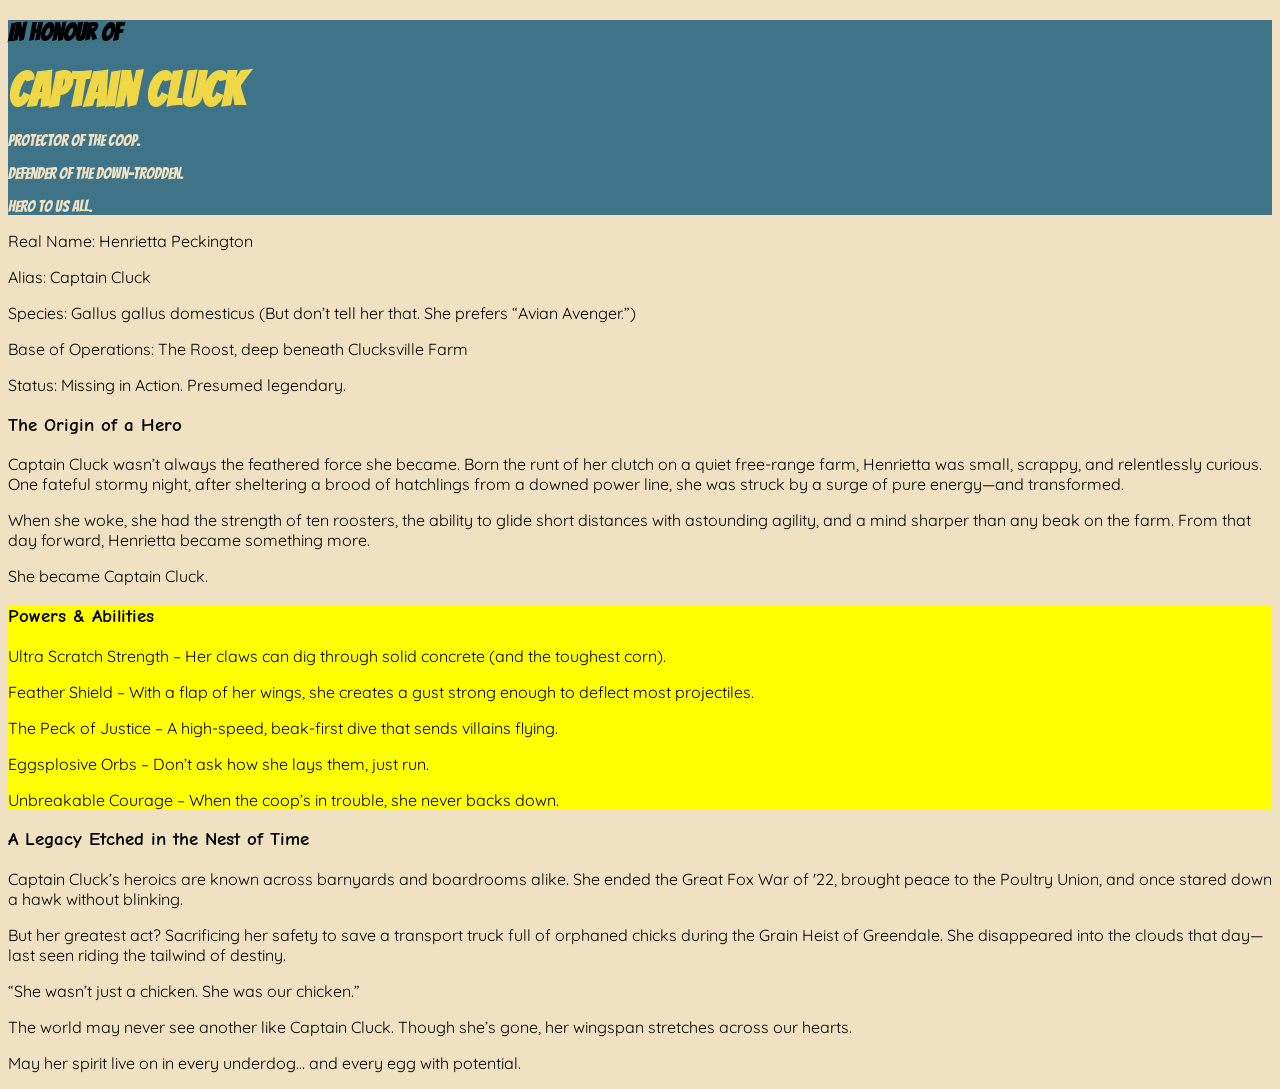
==== index.html @ 1fadc090 "Rename main.html to index.html" ====
<!DOCTYPE html>
<html lang="en">
  <head>
    <meta charset="UTF-8" />
    <meta name="viewport" content="width=device-width, initial-scale=1.0" />
    <meta name="description" content="Captain Cluck Tribute Page" />
    <title>Captain Cluck Tribute Page</title>
    <link rel="stylesheet" href="styles.css" />
    <link href="https://fonts.googleapis.com/css2?family=Bangers&family=Comic+Neue:wght@400;700&family=Quicksand:wght@400;600&display=swap" rel="stylesheet">

  </head>
<body>
<div>
    <div class="header">
        <h2>In Honour of</h2>
        <h1>Captain Cluck</h1>
        <p>Protector of the Coop.</p>
        <p>Defender of the Down-Trodden.</p>
        <p>Hero to Us All.</p>
    </div>
    <div>
        <div>
            <p>Real Name: Henrietta Peckington</p>
            <p>Alias: Captain Cluck</p>
            <p>Species: Gallus gallus domesticus (But don’t tell her that. She prefers “Avian Avenger.”)</p>
            <p>Base of Operations: The Roost, deep beneath Clucksville Farm</p>
            <p>Status: Missing in Action. Presumed legendary.</p>
        </div>
        <div>
            <h3>The Origin of a Hero</h3>
            <p>Captain Cluck wasn’t always the feathered force she became. Born the runt of her clutch on a quiet free-range farm, Henrietta was small, scrappy, and relentlessly curious. One fateful stormy night, after sheltering a brood of hatchlings from a downed power line, she was struck by a surge of pure energy—and transformed.</p>
            <p>When she woke, she had the strength of ten roosters, the ability to glide short distances with astounding agility, and a mind sharper than any beak on the farm. From that day forward, Henrietta became something more.</p>
            <p>She became Captain Cluck.</p>
        </div>
    </div>
    <div>
        <div class="powers">
            <h3>Powers & Abilities</h3>
            <p>Ultra Scratch Strength – Her claws can dig through solid concrete (and the toughest corn).</p>
            <p>Feather Shield – With a flap of her wings, she creates a gust strong enough to deflect most projectiles.</p>
            <p>The Peck of Justice – A high-speed, beak-first dive that sends villains flying.</p>
            <p>Eggsplosive Orbs – Don’t ask how she lays them, just run.</p>
            <p>Unbreakable Courage – When the coop’s in trouble, she never backs down.</p>
        </div>
        <div>
            <h3>A Legacy Etched in the Nest of Time</h3>
            <p>Captain Cluck’s heroics are known across barnyards and boardrooms alike. She ended the Great Fox War of '22, brought peace to the Poultry Union, and once stared down a hawk without blinking.</p>
            <p>But her greatest act? Sacrificing her safety to save a transport truck full of orphaned chicks during the Grain Heist of Greendale. She disappeared into the clouds that day—last seen riding the tailwind of destiny.</p>
        </div>
    </div>
    <div>
        <p>“She wasn’t just a chicken. She was our chicken.”</p>
        <p>The world may never see another like Captain Cluck. Though she’s gone, her wingspan stretches across our hearts.</p>
        <p>May her spirit live on in every underdog… and every egg with potential.</p>
    </div>
</div>

</body>
---- styles.css ----
body {
    background: #EFE1C1;
}

body {
    font-family: 'Quicksand', sans-serif;
  }

.header {
    background: #3E7388;
}

.header h1, .header h2, .header p {
    font-family: 'Bangers', cursive;
  }

.header h1 {
    margin: 0;
    font-size: 3rem;
    color: #EFD746;
  }

.header h2 {

  }

.header p {
    color: #EFE1C1
  }

h3 {
    font-family: 'Comic Neue', cursive;
  }

.powers {
    background: yellow;
  }
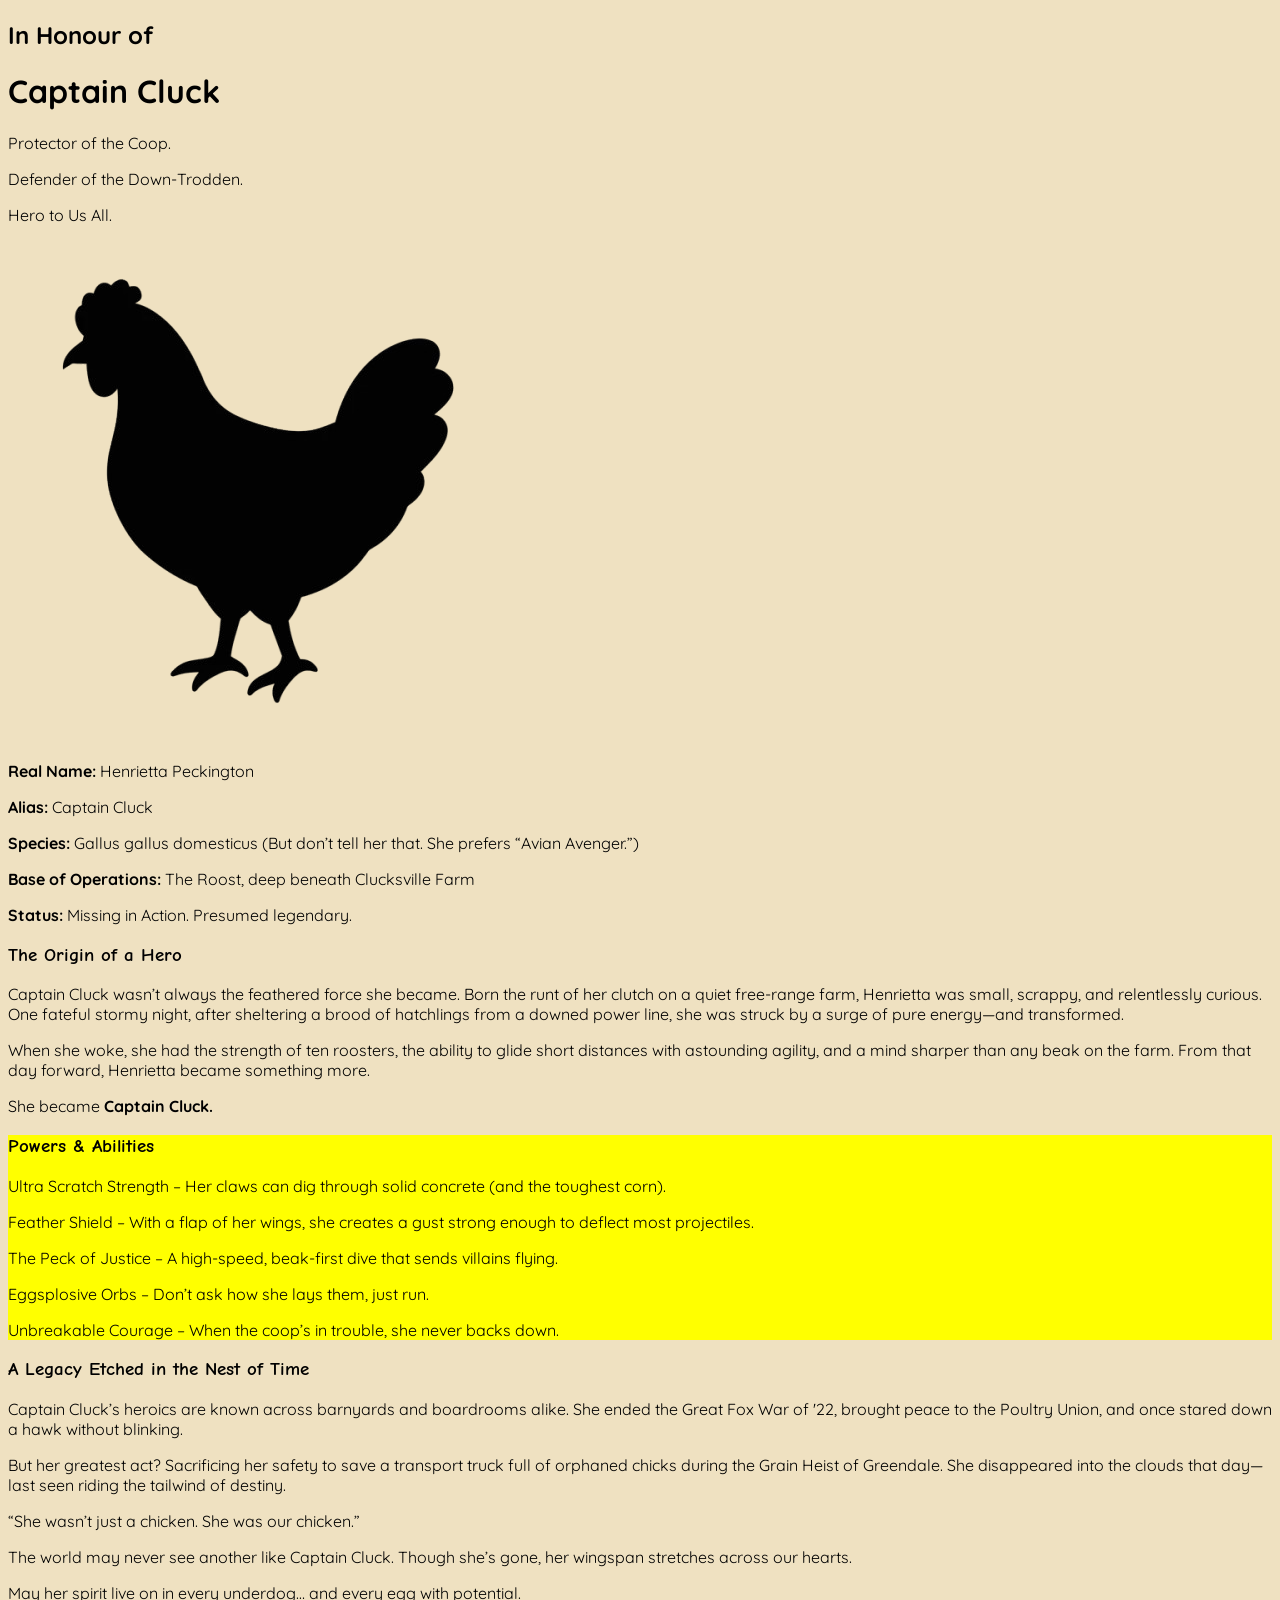
==== commit 21fadcd3: "Update index.html" ====
--- a/index.html
+++ b/index.html
@@ -10,49 +10,53 @@
 
   </head>
 <body>
-<div>
-    <div class="header">
-        <h2>In Honour of</h2>
-        <h1>Captain Cluck</h1>
-        <p>Protector of the Coop.</p>
-        <p>Defender of the Down-Trodden.</p>
-        <p>Hero to Us All.</p>
-    </div>
-    <div>
-        <div>
-            <p>Real Name: Henrietta Peckington</p>
-            <p>Alias: Captain Cluck</p>
-            <p>Species: Gallus gallus domesticus (But don’t tell her that. She prefers “Avian Avenger.”)</p>
-            <p>Base of Operations: The Roost, deep beneath Clucksville Farm</p>
-            <p>Status: Missing in Action. Presumed legendary.</p>
+    <div class="poster">
+        <div class="header-container">
+            <div class="header-item">
+                <h2>In Honour of</h2>
+                <h1>Captain Cluck</h1>
+                <p>Protector of the Coop.</p>
+                <p>Defender of the Down-Trodden.</p>
+                <p>Hero to Us All.</p>
+            </div>
+            <div class="header-item">
+                <img src="./silhouette-chicken.png" alt="Captain Cluck" class="chicken-img">
+            </div>
         </div>
-        <div>
-            <h3>The Origin of a Hero</h3>
-            <p>Captain Cluck wasn’t always the feathered force she became. Born the runt of her clutch on a quiet free-range farm, Henrietta was small, scrappy, and relentlessly curious. One fateful stormy night, after sheltering a brood of hatchlings from a downed power line, she was struck by a surge of pure energy—and transformed.</p>
-            <p>When she woke, she had the strength of ten roosters, the ability to glide short distances with astounding agility, and a mind sharper than any beak on the farm. From that day forward, Henrietta became something more.</p>
-            <p>She became Captain Cluck.</p>
+        <div class="text-container">
+            <div class="text-item left">
+                <p><b>Real Name:</b> Henrietta Peckington</p>
+                <p><b>Alias:</b> Captain Cluck</p>
+                <p><b>Species:</b> Gallus gallus domesticus (But don’t tell her that. She prefers “Avian Avenger.”)</p>
+                <p><b>Base of Operations:</b> The Roost, deep beneath Clucksville Farm</p>
+                <p><b>Status:</b> Missing in Action. Presumed legendary.</p>
+            </div>
+            <div class="text-item right">
+                <h3>The Origin of a Hero</h3>
+                <p>Captain Cluck wasn’t always the feathered force she became. Born the runt of her clutch on a quiet free-range farm, Henrietta was small, scrappy, and relentlessly curious. One fateful stormy night, after sheltering a brood of hatchlings from a downed power line, she was struck by a surge of pure energy—and transformed.</p>
+                <p>When she woke, she had the strength of ten roosters, the ability to glide short distances with astounding agility, and a mind sharper than any beak on the farm. From that day forward, Henrietta became something more.</p>
+                <p>She became <b>Captain Cluck.</b></p>
+            </div>
+        </div>
+        <div class="text-container">
+            <div class="text-item powers left">
+                <h3>Powers & Abilities</h3>
+                <p>Ultra Scratch Strength – Her claws can dig through solid concrete (and the toughest corn).</p>
+                <p>Feather Shield – With a flap of her wings, she creates a gust strong enough to deflect most projectiles.</p>
+                <p>The Peck of Justice – A high-speed, beak-first dive that sends villains flying.</p>
+                <p>Eggsplosive Orbs – Don’t ask how she lays them, just run.</p>
+                <p>Unbreakable Courage – When the coop’s in trouble, she never backs down.</p>
+            </div>
+            <div class="text-item right">
+                <h3>A Legacy Etched in the Nest of Time</h3>
+                <p>Captain Cluck’s heroics are known across barnyards and boardrooms alike. She ended the Great Fox War of '22, brought peace to the Poultry Union, and once stared down a hawk without blinking.</p>
+                <p>But her greatest act? Sacrificing her safety to save a transport truck full of orphaned chicks during the Grain Heist of Greendale. She disappeared into the clouds that day—last seen riding the tailwind of destiny.</p>
+            </div>
+        </div>
+        <div class="base">
+            <p class="italic">“She wasn’t just a chicken. She was our chicken.”</p>
+            <p>The world may never see another like Captain Cluck. Though she’s gone, her wingspan stretches across our hearts.</p>
+            <p>May her spirit live on in every underdog… and every egg with potential.</p>
         </div>
     </div>
-    <div>
-        <div class="powers">
-            <h3>Powers & Abilities</h3>
-            <p>Ultra Scratch Strength – Her claws can dig through solid concrete (and the toughest corn).</p>
-            <p>Feather Shield – With a flap of her wings, she creates a gust strong enough to deflect most projectiles.</p>
-            <p>The Peck of Justice – A high-speed, beak-first dive that sends villains flying.</p>
-            <p>Eggsplosive Orbs – Don’t ask how she lays them, just run.</p>
-            <p>Unbreakable Courage – When the coop’s in trouble, she never backs down.</p>
-        </div>
-        <div>
-            <h3>A Legacy Etched in the Nest of Time</h3>
-            <p>Captain Cluck’s heroics are known across barnyards and boardrooms alike. She ended the Great Fox War of '22, brought peace to the Poultry Union, and once stared down a hawk without blinking.</p>
-            <p>But her greatest act? Sacrificing her safety to save a transport truck full of orphaned chicks during the Grain Heist of Greendale. She disappeared into the clouds that day—last seen riding the tailwind of destiny.</p>
-        </div>
-    </div>
-    <div>
-        <p>“She wasn’t just a chicken. She was our chicken.”</p>
-        <p>The world may never see another like Captain Cluck. Though she’s gone, her wingspan stretches across our hearts.</p>
-        <p>May her spirit live on in every underdog… and every egg with potential.</p>
-    </div>
-</div>
-
 </body>
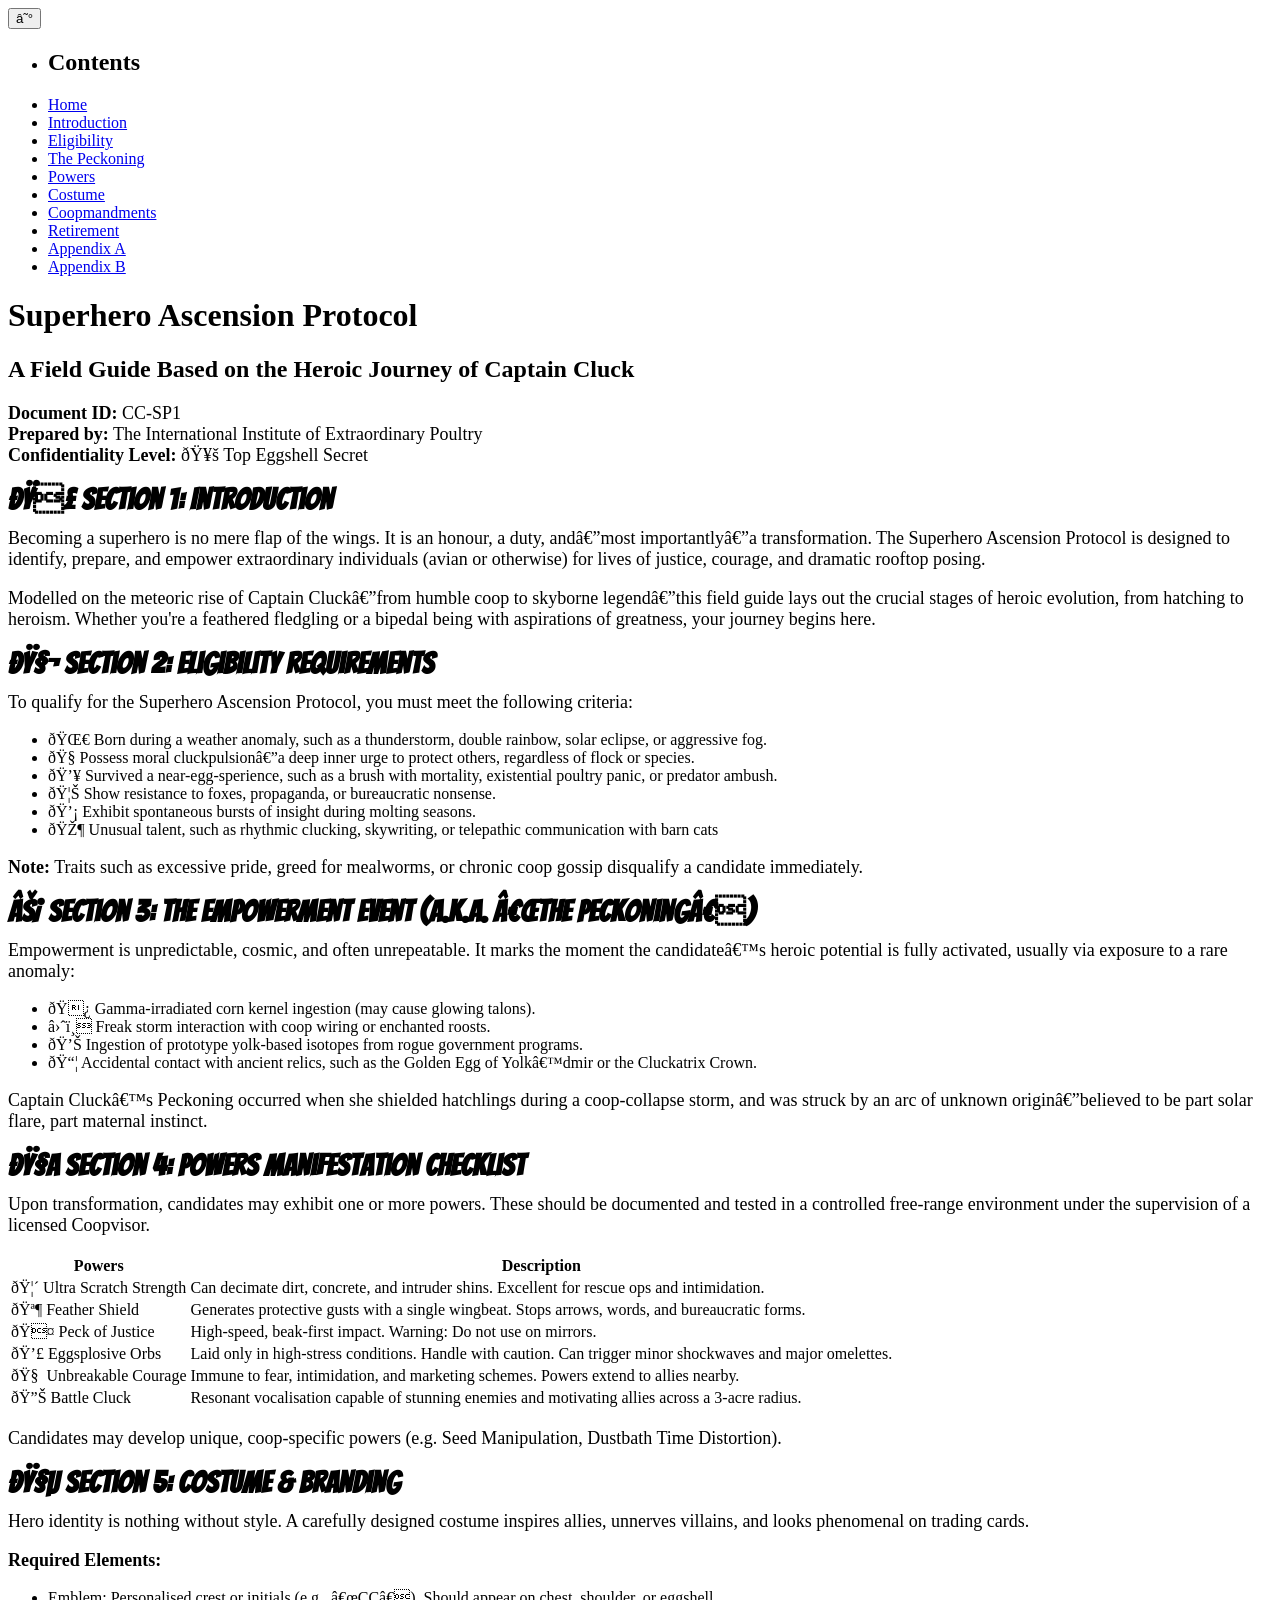
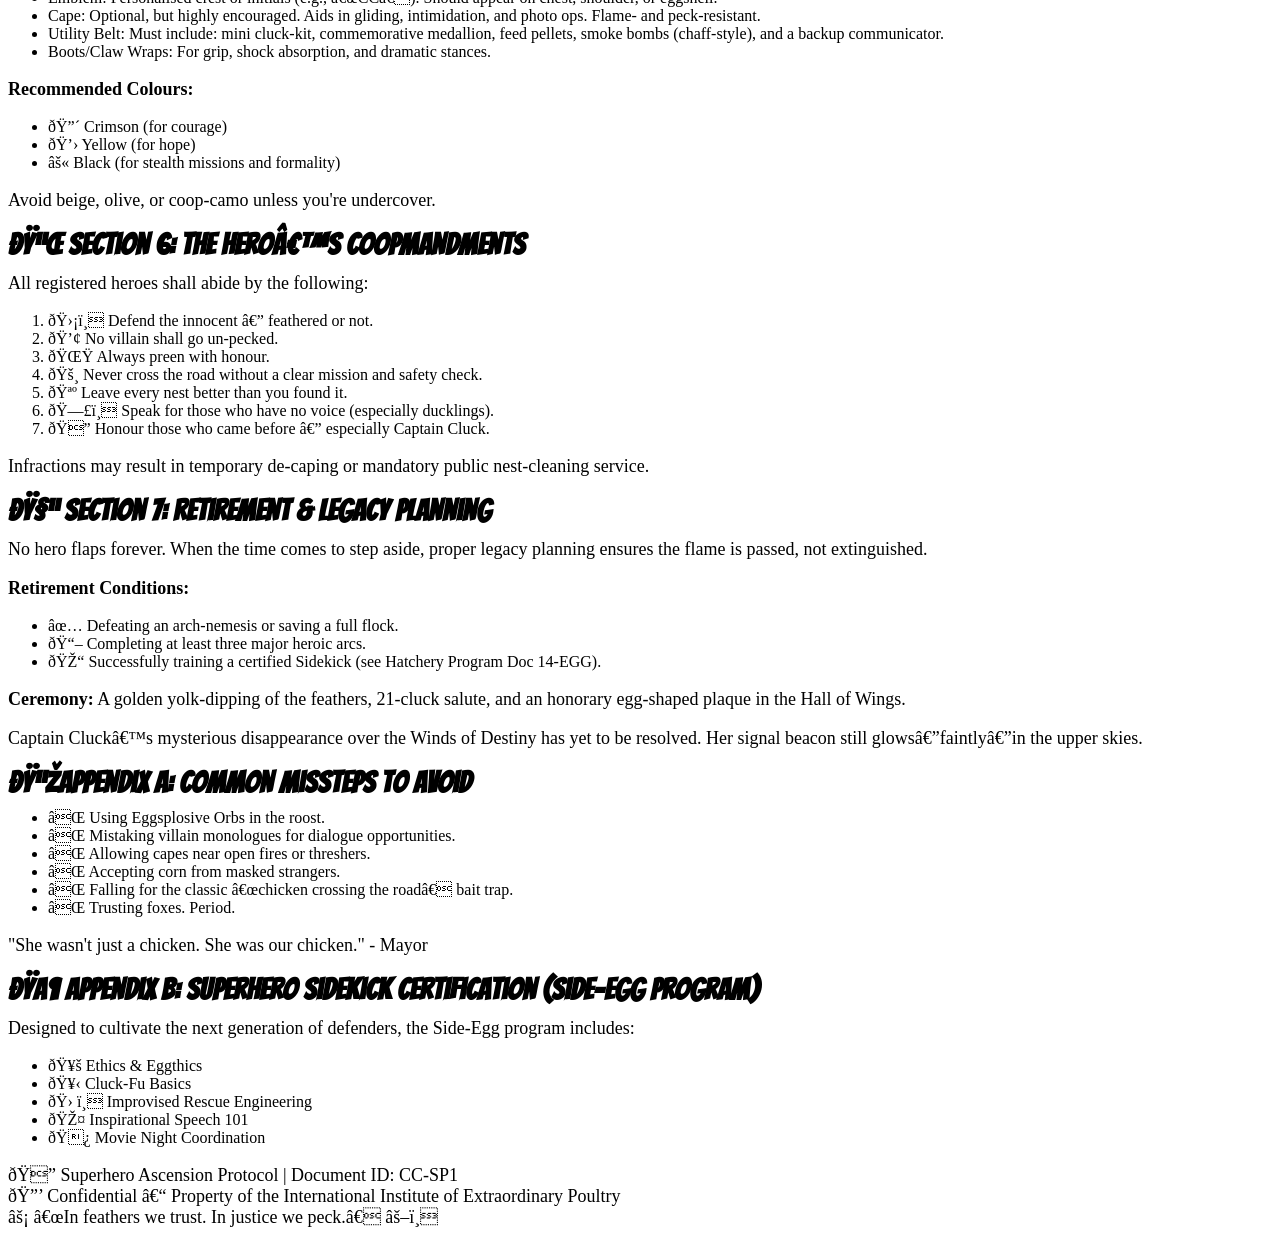
==== commit ebf1249c: "Update index.html" ====
--- a/index.html
+++ b/index.html
@@ -1,62 +1,193 @@
 <!DOCTYPE html>
-<html lang="en">
-  <head>
-    <meta charset="UTF-8" />
-    <meta name="viewport" content="width=device-width, initial-scale=1.0" />
-    <meta name="description" content="Captain Cluck Tribute Page" />
-    <title>Captain Cluck Tribute Page</title>
-    <link rel="stylesheet" href="styles.css" />
-    <link href="https://fonts.googleapis.com/css2?family=Bangers&family=Comic+Neue:wght@400;700&family=Quicksand:wght@400;600&display=swap" rel="stylesheet">
 
-  </head>
+<head>
+    <title>Superhero Ascension Protocol</title>
+    <metacharset="utf-8">
+    <meta name="viewport" content="width=device-width, initial-scale=1">
+    <link rel="stylesheet" href="./styles.css">
+    <link href="https://fonts.googleapis.com/css2?family=Bangers&family=Quicksand:wght@400;700&display=swap" rel="stylesheet">
+    <html lang="en">
+</head>
 <body>
-    <div class="poster">
-        <div class="header-container">
-            <div class="header-item">
-                <h2>In Honour of</h2>
-                <h1>Captain Cluck</h1>
-                <p>Protector of the Coop.</p>
-                <p>Defender of the Down-Trodden.</p>
-                <p>Hero to Us All.</p>
+    
+    <button class="menu-toggle" aria-label="Toggle navigation menu">☰</button>
+    <nav class="side-nav">
+        <ul>
+            <li><h2>Contents</h2></li>
+            <li><a href="#home">Home</a></li>
+            <li><a href="#intro">Introduction</a></li>
+            <li><a href="#eligibility">Eligibility</a></li>
+            <li><a href="#peckoning">The Peckoning</a></li>
+            <li><a href="#powers">Powers</a></li>
+            <li><a href="#costume">Costume</a></li>
+            <li><a href="#coopmandments">Coopmandments</a></li>
+            <li><a href="#retirement">Retirement</a></li>
+            <li><a href="#appendix-a">Appendix A</a></li>
+            <li><a href="#appendix-b">Appendix B</a></li>
+        </ul>
+    </nav>
+    <div class="body-content">
+        <div class="header-content">
+            <div class="header-title">
+                <h1 id="home">Superhero Ascension Protocol</h1>
+                <h2>A Field Guide Based on the Heroic Journey of Captain Cluck</h2>
             </div>
-            <div class="header-item">
-                <img src="./silhouette-chicken.png" alt="Captain Cluck" class="chicken-img">
-            </div>
+            <p>
+            <b>Document ID:</b> CC-SP1<br>
+            <b>Prepared by:</b> The International Institute of Extraordinary Poultry<br>
+            <b>Confidentiality Level:</b> 🥚 Top Eggshell Secret
+            </p>
         </div>
-        <div class="text-container">
-            <div class="text-item left">
-                <p><b>Real Name:</b> Henrietta Peckington</p>
-                <p><b>Alias:</b> Captain Cluck</p>
-                <p><b>Species:</b> Gallus gallus domesticus (But don’t tell her that. She prefers “Avian Avenger.”)</p>
-                <p><b>Base of Operations:</b> The Roost, deep beneath Clucksville Farm</p>
-                <p><b>Status:</b> Missing in Action. Presumed legendary.</p>
-            </div>
-            <div class="text-item right">
-                <h3>The Origin of a Hero</h3>
-                <p>Captain Cluck wasn’t always the feathered force she became. Born the runt of her clutch on a quiet free-range farm, Henrietta was small, scrappy, and relentlessly curious. One fateful stormy night, after sheltering a brood of hatchlings from a downed power line, she was struck by a surge of pure energy—and transformed.</p>
-                <p>When she woke, she had the strength of ten roosters, the ability to glide short distances with astounding agility, and a mind sharper than any beak on the farm. From that day forward, Henrietta became something more.</p>
-                <p>She became <b>Captain Cluck.</b></p>
-            </div>
+        <div class="text-content">
+            <section id="intro"><h3>🐣 Section 1: Introduction</h3>
+                <p>Becoming a superhero is no mere flap of the wings. It is an honour, a duty, and—most importantly—a transformation. The Superhero Ascension Protocol is designed to identify, prepare, and empower extraordinary individuals (avian or otherwise) for lives of justice, courage, and dramatic rooftop posing.</p>
+                <p>Modelled on the meteoric rise of Captain Cluck—from humble coop to skyborne legend—this field guide lays out the crucial stages of heroic evolution, from hatching to heroism. Whether you're a feathered fledgling or a bipedal being with aspirations of greatness, your journey begins here.</p>
+            </section>
+            <section id="eligibility"><h3>🧬 Section 2: Eligibility Requirements</h3>
+                <p>To qualify for the Superhero Ascension Protocol, you must meet the following criteria:</p>
+                <ul>
+                    <li>🌀 Born during a weather anomaly, such as a thunderstorm, double rainbow, solar eclipse, or aggressive fog.</li>
+                    <li>🧭 Possess moral cluckpulsion—a deep inner urge to protect others, regardless of flock or species.</li>
+                    <li>💥 Survived a near-egg-sperience, such as a brush with mortality, existential poultry panic, or predator ambush.</li>
+                    <li>🦊 Show resistance to foxes, propaganda, or bureaucratic nonsense.</li>
+                    <li>💡 Exhibit spontaneous bursts of insight during molting seasons.</li>
+                    <li>🎶 Unusual talent, such as rhythmic clucking, skywriting, or telepathic communication with barn cats</li>
+                </ul>
+                <p><b>Note:</b> Traits such as excessive pride, greed for mealworms, or chronic coop gossip disqualify a candidate immediately.</p>
+            </section>
+            <section id="peckoning"><h3>⚡ Section 3: The Empowerment Event (a.k.a. “The Peckoning”)</h3>
+                <p>Empowerment is unpredictable, cosmic, and often unrepeatable. It marks the moment the candidate’s heroic potential is fully activated, usually via exposure to a rare anomaly:</p>
+                <ul>
+                    <li>🍿 Gamma-irradiated corn kernel ingestion (may cause glowing talons).</li>
+                    <li>⛈️ Freak storm interaction with coop wiring or enchanted roosts.</li>
+                    <li>💊 Ingestion of prototype yolk-based isotopes from rogue government programs.</li>
+                    <li>📦 Accidental contact with ancient relics, such as the Golden Egg of Yolk’dmir or the Cluckatrix Crown.</li>
+                </ul>
+                <p>Captain Cluck’s Peckoning occurred when she shielded hatchlings during a coop-collapse storm, and was struck by an arc of unknown origin—believed to be part solar flare, part maternal instinct.</p>
+            </section>
+            <section id="powers"><h3>🧪 Section 4: Powers Manifestation Checklist</h3>
+                <p>Upon transformation, candidates may exhibit one or more powers. These should be documented and tested in a controlled free-range environment under the supervision of a licensed Coopvisor.</p>
+                <table>
+                    <tr>
+                        <th><b>Powers</b></th>
+                        <th><b>Description</b></th>
+                    </tr>
+                    <tr>
+                        <td>🦴 Ultra Scratch Strength</td>
+                        <td>Can decimate dirt, concrete, and intruder shins. Excellent for rescue ops and intimidation.</td>
+                    </tr>
+                    <tr>
+                        <td>🪶 Feather Shield</td>
+                        <td>Generates protective gusts with a single wingbeat. Stops arrows, words, and bureaucratic forms.</td>
+                    </tr>
+                    <tr>
+                        <td>🐤 Peck of Justice</td>
+                        <td>High-speed, beak-first impact. Warning: Do not use on mirrors.</td>
+                    </tr>
+                    <tr>
+                        <td>💣 Eggsplosive Orbs</td>
+                        <td>Laid only in high-stress conditions. Handle with caution. Can trigger minor shockwaves and major omelettes.</td>
+                    </tr>
+                    <tr>
+                        <td>🧠 Unbreakable Courage</td>
+                        <td>Immune to fear, intimidation, and marketing schemes. Powers extend to allies nearby.</td>
+                    </tr>
+                    <tr>
+                        <td>🔊 Battle Cluck</td>
+                        <td>Resonant vocalisation capable of stunning enemies and motivating allies across a 3-acre radius.</td>
+                    </tr>
+                </table>
+                <p>Candidates may develop unique, coop-specific powers (e.g. Seed Manipulation, Dustbath Time Distortion).</p>
+            </section>
+            <section id="costume"><h3>🧵 Section 5: Costume & Branding</h3>
+                <p>Hero identity is nothing without style. A carefully designed costume inspires allies, unnerves villains, and looks phenomenal on trading cards.</p>
+                <P><b>Required Elements:</b></P>
+                <ul>
+                    <li>Emblem: Personalised crest or initials (e.g., “CC”). Should appear on chest, shoulder, or eggshell.</li>
+                    <li>Cape: Optional, but highly encouraged. Aids in gliding, intimidation, and photo ops. Flame- and peck-resistant.</li>
+                    <li>Utility Belt: Must include: mini cluck-kit, commemorative medallion, feed pellets, smoke bombs (chaff-style), and a backup communicator.</li>
+                    <li>Boots/Claw Wraps: For grip, shock absorption, and dramatic stances.</li>
+                </ul>
+                <p><b>Recommended Colours:</b></p>
+                <ul>
+                    <li>🔴 Crimson (for courage)</li>
+                    <li>💛 Yellow (for hope)</li>
+                    <li>⚫ Black (for stealth missions and formality)</li>
+                </ul>
+                <p>Avoid beige, olive, or coop-camo unless you're undercover.</p>
+            </section>
+            <section id="coopmandments"><h3>📜 Section 6: The Hero’s Coopmandments</h3>
+                <p>All registered heroes shall abide by the following:</p>
+                <ol>
+                    <li>🛡️ Defend the innocent — feathered or not.</li>
+                    <li>💢 No villain shall go un-pecked.</li>
+                    <li>🌟 Always preen with honour.</li>
+                    <li>🚸 Never cross the road without a clear mission and safety check.</li>
+                    <li>🪺 Leave every nest better than you found it.</li>
+                    <li>🗣️ Speak for those who have no voice (especially ducklings).</li>
+                    <li>🐔 Honour those who came before — especially Captain Cluck.</li>
+                </ol>
+                <p>Infractions may result in temporary de-caping or mandatory public nest-cleaning service.</p>
+            </section>
+            <section id="retirement"><h3>🧓 Section 7: Retirement & Legacy Planning</h3>
+                <p>No hero flaps forever. When the time comes to step aside, proper legacy planning ensures the flame is passed, not extinguished.</p>
+                <p><b>Retirement Conditions:</b></p>
+                <ul>
+                    <li>✅ Defeating an arch-nemesis or saving a full flock.</li>
+                    <li>📖 Completing at least three major heroic arcs.</li>
+                    <li>🎓 Successfully training a certified Sidekick (see Hatchery Program Doc 14-EGG).</li>
+                </ul>
+                <p><b>Ceremony:</b> A golden yolk-dipping of the feathers, 21-cluck salute, and an honorary egg-shaped plaque in the Hall of Wings.</p>
+                <p>Captain Cluck’s mysterious disappearance over the Winds of Destiny has yet to be resolved. Her signal beacon still glows—faintly—in the upper skies.</p>
+            </section>
+            <section id="appendix-a"><h3>📎Appendix A: Common Missteps to Avoid</h3>
+                <ul>
+                    <li>❌ Using Eggsplosive Orbs in the roost.</li>
+                    <li>❌ Mistaking villain monologues for dialogue opportunities.</li>
+                    <li>❌ Allowing capes near open fires or threshers.</li>
+                    <li>❌ Accepting corn from masked strangers.</li>
+                    <li>❌ Falling for the classic “chicken crossing the road” bait trap.</li>
+                    <li>❌ Trusting foxes. Period.</li>
+                </ul>
+                <p class="quote">"She wasn't just a chicken. She was our chicken." - Mayor</p>
+            </section>
+            <section id="appendix-b"><h3>🪶 Appendix B: Superhero Sidekick Certification (Side-Egg Program)</h3>
+                <p>Designed to cultivate the next generation of defenders, the Side-Egg program includes:</p>
+                <ul>
+                    <li>🥚 Ethics & Eggthics</li>
+                    <li>🥋 Cluck-Fu Basics</li>
+                    <li>🛠️ Improvised Rescue Engineering</li>
+                    <li>🎤 Inspirational Speech 101</li>
+                    <li>🍿 Movie Night Coordination</li>
+                </ul>
+            </section>
         </div>
-        <div class="text-container">
-            <div class="text-item powers left">
-                <h3>Powers & Abilities</h3>
-                <p>Ultra Scratch Strength – Her claws can dig through solid concrete (and the toughest corn).</p>
-                <p>Feather Shield – With a flap of her wings, she creates a gust strong enough to deflect most projectiles.</p>
-                <p>The Peck of Justice – A high-speed, beak-first dive that sends villains flying.</p>
-                <p>Eggsplosive Orbs – Don’t ask how she lays them, just run.</p>
-                <p>Unbreakable Courage – When the coop’s in trouble, she never backs down.</p>
-            </div>
-            <div class="text-item right">
-                <h3>A Legacy Etched in the Nest of Time</h3>
-                <p>Captain Cluck’s heroics are known across barnyards and boardrooms alike. She ended the Great Fox War of '22, brought peace to the Poultry Union, and once stared down a hawk without blinking.</p>
-                <p>But her greatest act? Sacrificing her safety to save a transport truck full of orphaned chicks during the Grain Heist of Greendale. She disappeared into the clouds that day—last seen riding the tailwind of destiny.</p>
-            </div>
-        </div>
-        <div class="base">
-            <p class="italic">“She wasn’t just a chicken. She was our chicken.”</p>
-            <p>The world may never see another like Captain Cluck. Though she’s gone, her wingspan stretches across our hearts.</p>
-            <p>May her spirit live on in every underdog… and every egg with potential.</p>
-        </div>
+        <footer>
+            <p>
+              🐔 Superhero Ascension Protocol | Document ID: CC-SP1<br>
+              🔒 Confidential – Property of the International Institute of Extraordinary Poultry<br>
+              ⚡ “In feathers we trust. In justice we peck.” ⚖️
+            </p>
+          </footer>
     </div>
+    <script>
+        document.addEventListener('DOMContentLoaded', function() {
+            const menuToggle = document.querySelector('.menu-toggle');
+            const sideNav = document.querySelector('.side-nav');
+            
+            menuToggle.addEventListener('click', function() {
+                sideNav.classList.toggle('active');
+            });
+            
+            const navLinks = document.querySelectorAll('.side-nav a');
+            navLinks.forEach(link => {
+                link.addEventListener('click', function() {
+                    if (window.innerWidth <= 768) {
+                        sideNav.classList.remove('active');
+                    }
+                });
+            });
+        });
+    </script>
 </body>
+</html>
--- a/styles.css
+++ b/styles.css
@@ -1,38 +1,192 @@
-body {
-    background: #EFE1C1;
+
+
+:root {
+    --base-font-size: 16px;
+    --h1-size: 6rem;
+    --h2-size: 3.75rem;
+    --h3-size: 1.875rem;
+    --p-size: 1.125rem;
 }
 
-body {
-    font-family: 'Quicksand', sans-serif;
-  }
-
-.header {
-    background: #3E7388;
+@media (max-width: 768px) {
+    :root {
+        --h1-size: 4rem;
+        --h2-size: 2.5rem;
+        --h3-size: 1.5rem;
+        --p-size: 1rem;
+    }
 }
 
-.header h1, .header h2, .header p {
+@media (max-width: 480px) {
+    :root {
+        --h1-size: 3rem;
+        --h2-size: 2rem;
+        --h3-size: 1.25rem;
+        --p-size: 0.875rem;
+    }
+}
+
+
+.poster {
+    font-family: 'Quicksand', sans-serif;
+    max-width: 1000px;
+    width: 95%;
+    border: black 6px solid;
+    background: #EFE1C1;
+    margin: auto;
+}
+
+.header-container h1, .header-container h2, .header-container p {
     font-family: 'Bangers', cursive;
-  }
+}
 
-.header h1 {
+@media (max-width: 768px) {
+    .header-container h1 {
+        text-shadow:
+            -2px -2px 0 black,
+            2px -2px 0 black,
+            -2px 2px 0 black,
+            2px 2px 0 black;
+    }
+}
+
+.header-container h1 {
     margin: 0;
-    font-size: 3rem;
+    font-size: var(--h1-size);
     color: #EFD746;
-  }
+    text-shadow:
+        -4px -4px 0 black,
+        4px -4px 0 black,
+        -4px 4px 0 black,
+        4px 4px 0 black;
+    margin-top: -2rem;
+    margin-bottom: 1.875rem;
+}
 
-.header h2 {
+.header-container h2 {
+    font-size: 60px;
+}
 
-  }
+.header-container p {
+    color: #EFE1C1;
+    font-size: 30px;
+    margin-top: -15px;
+}
 
-.header p {
-    color: #EFE1C1
-  }
+.chicken-img {
+    max-width: auto;;
+    height: 95%;
+    margin-top: 2rem;
+}
 
 h3 {
-    font-family: 'Comic Neue', cursive;
-  }
+    font-family: 'Bangers', cursive;
+    font-size: 30px;
+    font-style: bold;
+    margin-bottom: -5px;
+    margin-top: 10px;
+}
+
+.header-container {
+    display: flex;
+    width: 100%;
+    height: 350px;
+    border-bottom: black 3px solid;
+    background: #3E7388;
+    justify-content: center;
+    text-align: center;
+}
+  
+.header-item {
+    flex: 0 0 50%;
+    margin-top: -43px;
+}
+
+p {
+    font-size: 18px;
+}
+
+@media (max-width: 768px) {
+    .header-container {
+        flex-direction: column;
+        height: auto;
+        padding: 1rem 0;
+    }
+    
+    .header-item {
+        flex: 1;
+        margin-top: 0;
+        min-width: 0;
+    }
+    
+    .chicken-img {
+        height: auto;
+        width: 80%;
+        margin-top: 1rem;
+    }
+    
+    .text-container {
+        flex-direction: column;
+        width: 100%;
+    }
+    
+    .text-item {
+        flex: 1;
+        padding: 1rem;
+    }
+    
+    .text-container .left {
+        border-right: none;
+        border-bottom: black 3px solid;
+    }
+    
+    .text-container .right {
+        border-left: none;
+    }
+}
+
+.text-container {
+    display: flex;
+    flex-direction: row;
+    flex-wrap: nowrap;
+    width: 100%;
+    min-height: 300px;
+    border-top: black 3px solid;
+    border-bottom: black 3px solid;
+    align-items: stretch;
+}
+
+.text-item {
+    flex: 1;
+    padding-left: 0.5em;
+    padding-right: 0.5em;
+    display: flex;
+    flex-direction: column;
+    justify-content: center;
+}
+
+.text-item p {
+    margin: 5px;
+}
+
+.text-container .left {
+    border-right: black 3px solid;
+}
+
+.text-container .right {
+    border-left: black 3px solid;
+}
 
 .powers {
     background: yellow;
   }
 
+.base {
+    border-top: black 3px solid;
+    padding-left: 0.5em;
+    padding-right: 0.5em;
+}
+
+.base .italic {
+    font-style: italic;
+}
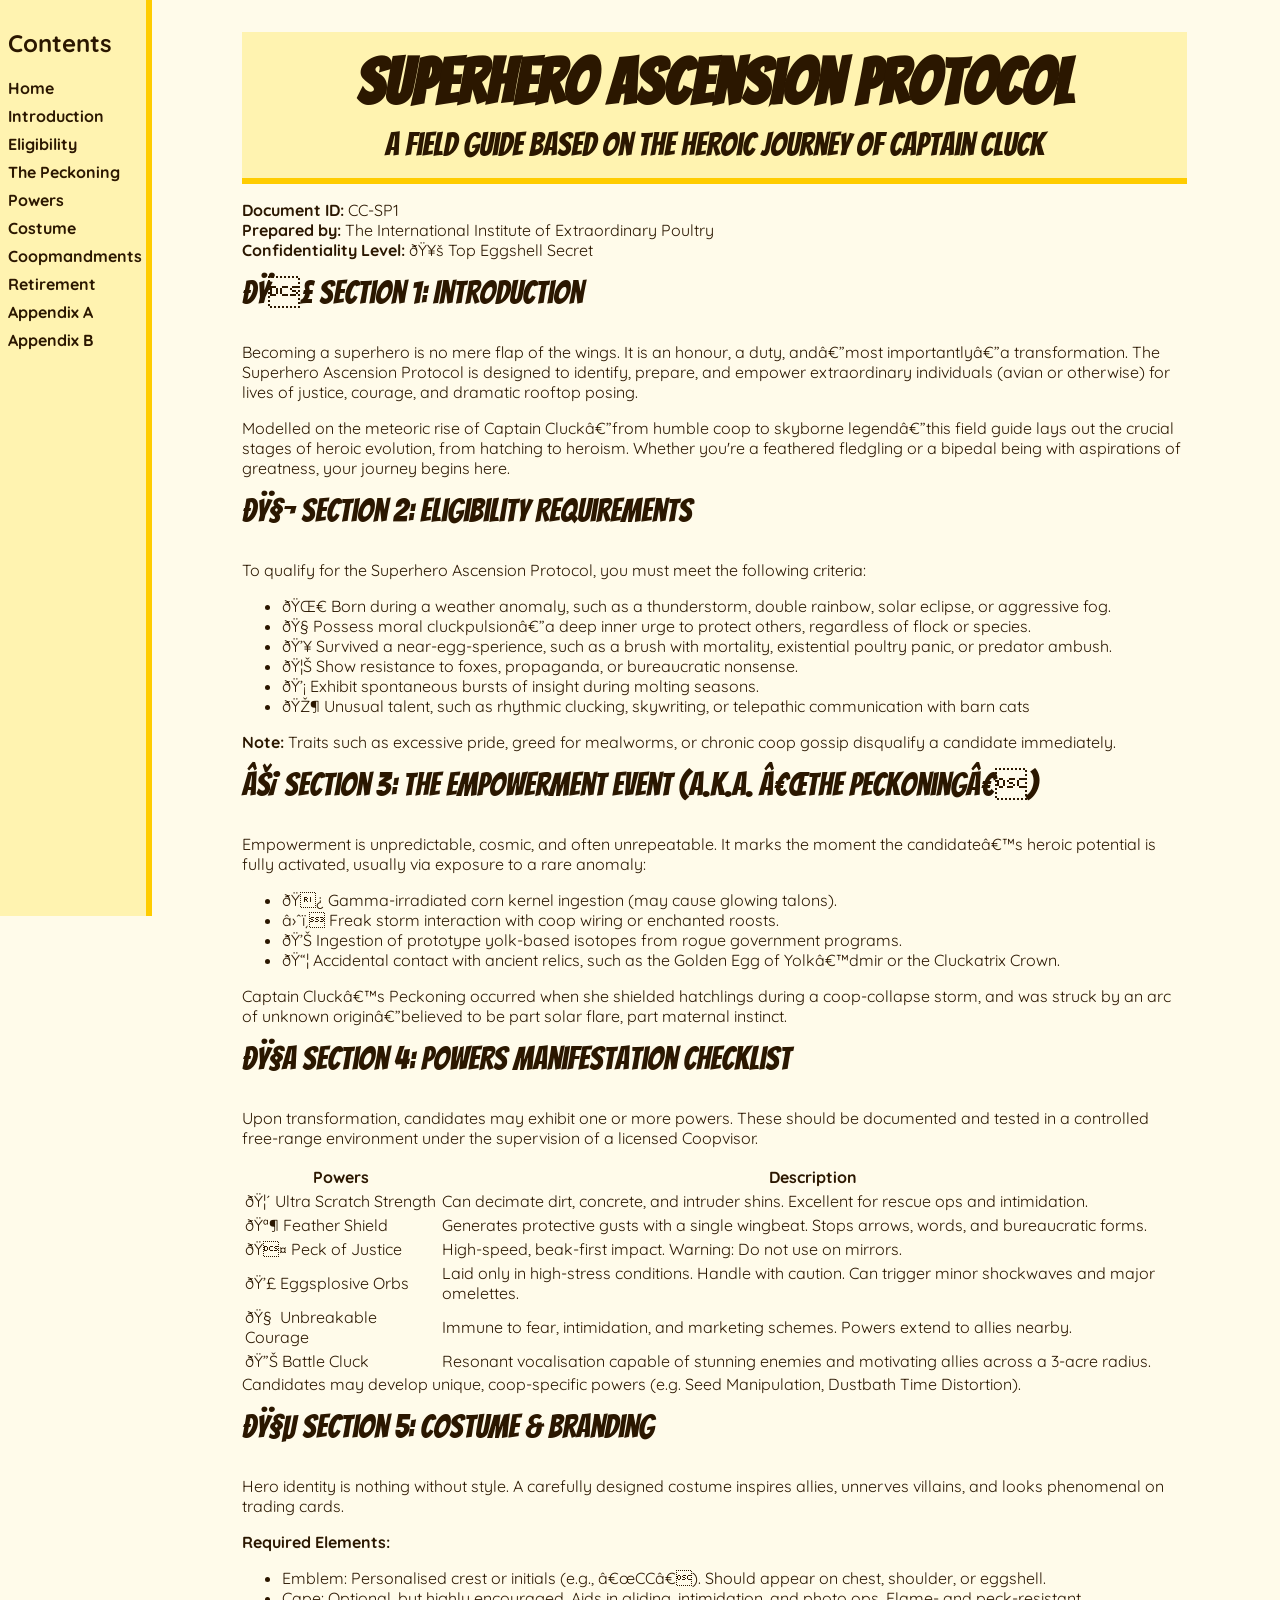
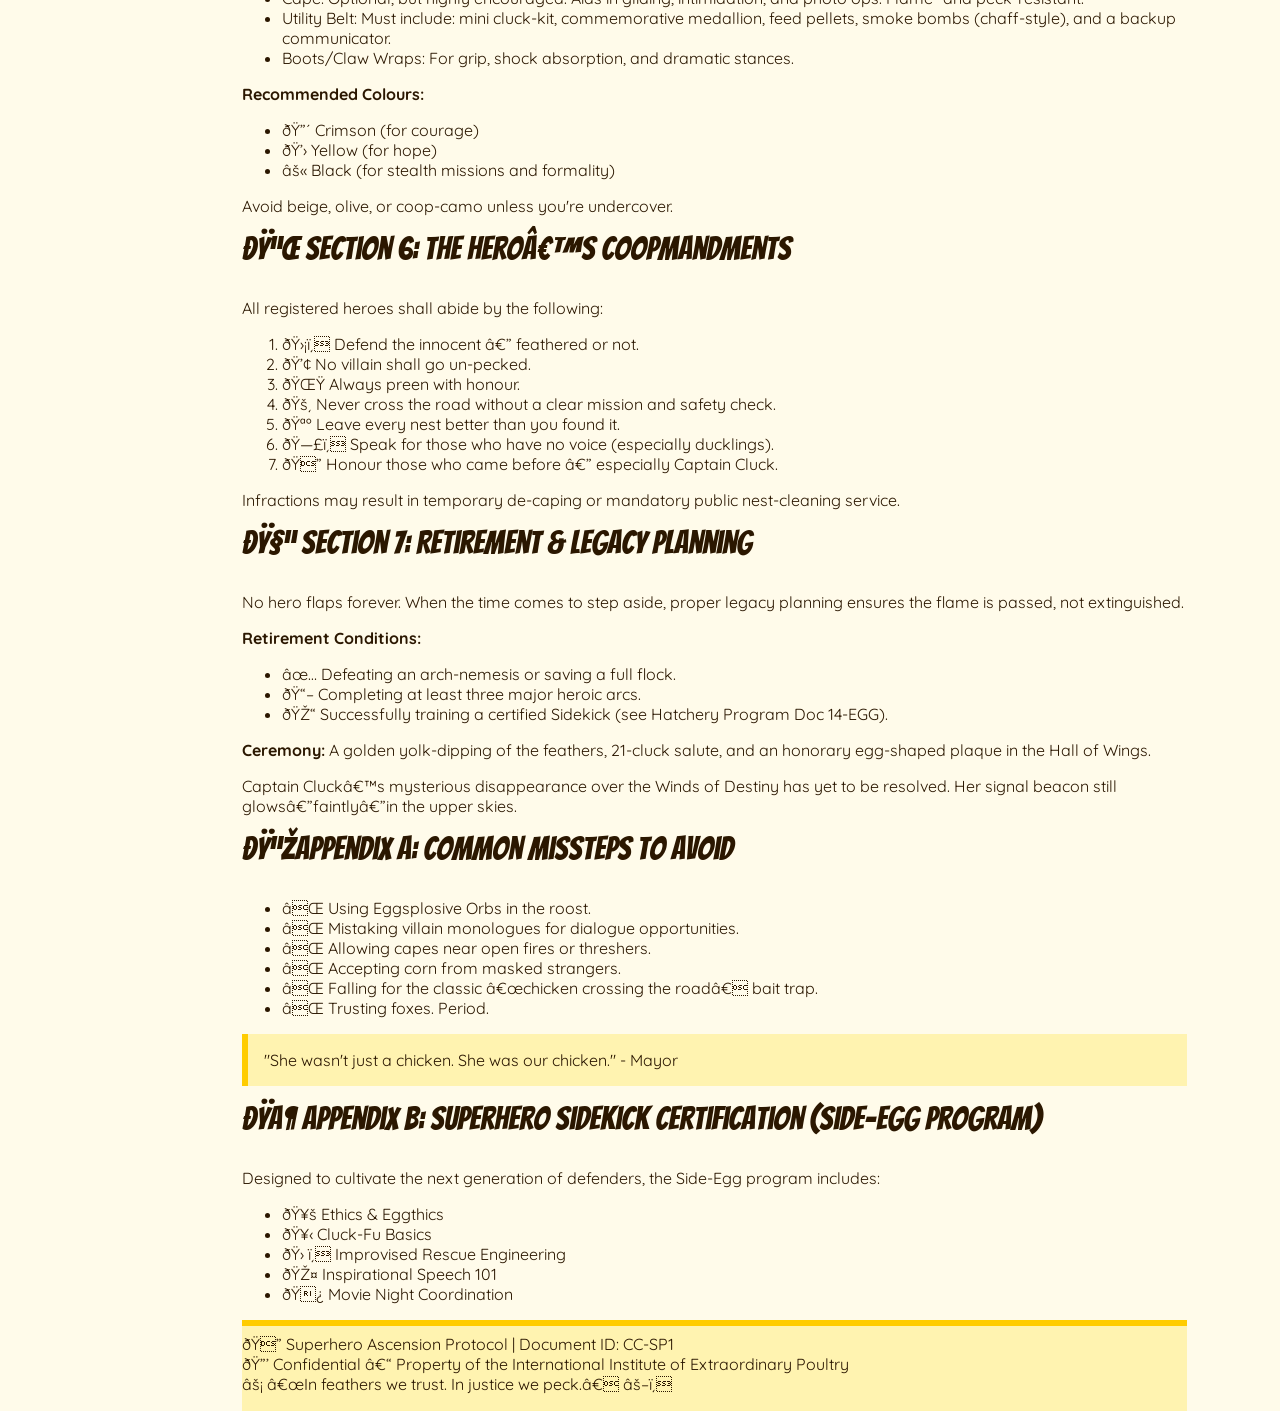
==== commit bedaaac8: "Update index.html" ====
--- a/index.html
+++ b/index.html
@@ -10,7 +10,7 @@
 </head>
 <body>
     
-    <button class="menu-toggle" aria-label="Toggle navigation menu">☰</button>
+
     <nav class="side-nav">
         <ul>
             <li><h2>Contents</h2></li>
@@ -170,24 +170,6 @@
             </p>
           </footer>
     </div>
-    <script>
-        document.addEventListener('DOMContentLoaded', function() {
-            const menuToggle = document.querySelector('.menu-toggle');
-            const sideNav = document.querySelector('.side-nav');
-            
-            menuToggle.addEventListener('click', function() {
-                sideNav.classList.toggle('active');
-            });
-            
-            const navLinks = document.querySelectorAll('.side-nav a');
-            navLinks.forEach(link => {
-                link.addEventListener('click', function() {
-                    if (window.innerWidth <= 768) {
-                        sideNav.classList.remove('active');
-                    }
-                });
-            });
-        });
-    </script>
+
 </body>
 </html>
--- a/styles.css
+++ b/styles.css
@@ -1,192 +1,169 @@
-
-
-:root {
-    --base-font-size: 16px;
-    --h1-size: 6rem;
-    --h2-size: 3.75rem;
-    --h3-size: 1.875rem;
-    --p-size: 1.125rem;
+body {
+    display: flex;
+    justify-content: center;
+    align-items: center;
+    margin: 0;
+    padding: 0;
+    font-family: 'Quicksand', sans-serif;
+    background: #fffbea;
+    color: #2b1700;
 }
 
-@media (max-width: 768px) {
-    :root {
-        --h1-size: 4rem;
-        --h2-size: 2.5rem;
-        --h3-size: 1.5rem;
-        --p-size: 1rem;
-    }
+b {
+    font-weight: bold;
 }
 
-@media (max-width: 480px) {
-    :root {
-        --h1-size: 3rem;
-        --h2-size: 2rem;
-        --h3-size: 1.25rem;
-        --p-size: 0.875rem;
-    }
+.header-title {
+    background-color:#fff3b0;
+    border-bottom: 0.4rem solid #ffcc00;
+    padding: 1rem;
+    margin: 0;
 }
 
-
-.poster {
-    font-family: 'Quicksand', sans-serif;
-    max-width: 1000px;
-    width: 95%;
-    border: black 6px solid;
-    background: #EFE1C1;
-    margin: auto;
+.header-title h1 {
+    font-family: 'Bangers', cursive;
+    font-size: 4rem;
+    text-align: center;
+    margin-top: 0;
 }
 
-.header-container h1, .header-container h2, .header-container p {
+.header-title h2 {
     font-family: 'Bangers', cursive;
+    font-size: 2rem;
+    margin-top: -2rem;
+    text-align: left;
+    font-weight: 400;
+    text-align: center;
+    margin-bottom: 0;
 }
 
-@media (max-width: 768px) {
-    .header-container h1 {
-        text-shadow:
-            -2px -2px 0 black,
-            2px -2px 0 black,
-            -2px 2px 0 black,
-            2px 2px 0 black;
-    }
+.header-content p {
+    font-size: 1rem;
+    padding-top: 1rem;
+    text-align: left;
 }
 
-.header-container h1 {
-    margin: 0;
-    font-size: var(--h1-size);
-    color: #EFD746;
-    text-shadow:
-        -4px -4px 0 black,
-        4px -4px 0 black,
-        -4px 4px 0 black,
-        4px 4px 0 black;
-    margin-top: -2rem;
-    margin-bottom: 1.875rem;
+.side-nav {
+    position: fixed;
+    top: 0;
+    left: 0;
+    max-width: 200px;
+    min-width: 130px;
+    width: 10%;
+    height: 100vh;
+    background-color: #fff3b0;;
+    padding: 0.5rem;
+    border-right: 0.4rem solid #ffcc00;
+    z-index: 1;
 }
 
-.header-container h2 {
-    font-size: 60px;
+.side-nav ul {
+    list-style: none;
+    padding: 0;
 }
 
-.header-container p {
-    color: #EFE1C1;
-    font-size: 30px;
-    margin-top: -15px;
+.side-nav a {
+    display: block;
+    margin: 0.5rem 0;
+    text-decoration: none;
+    color: #2b1700;
+    font-weight: bold;
 }
 
-.chicken-img {
-    max-width: auto;;
-    height: 95%;
-    margin-top: 2rem;
+.side-nav a:hover {
+    text-decoration: underline;
 }
 
 h3 {
     font-family: 'Bangers', cursive;
-    font-size: 30px;
-    font-style: bold;
-    margin-bottom: -5px;
-    margin-top: 10px;
+    font-size: 2rem;
+    margin-top: 0;
+    text-align: left;
+    font-weight: 400;
 }
 
-.header-container {
-    display: flex;
-    width: 100%;
-    height: 350px;
-    border-bottom: black 3px solid;
-    background: #3E7388;
-    justify-content: center;
-    text-align: center;
-}
-  
-.header-item {
-    flex: 0 0 50%;
-    margin-top: -43px;
+.body-content {
+    flex-grow: 1;
+    margin: auto;
+    width: 80%;
+    padding-top: 2rem;
+    padding-left: 165px;
+    padding-right:  1rem;
+    max-width: 1000px;
 }
 
-p {
-    font-size: 18px;
+.body-content p {
+    font-size: 1rem;
+    margin-top: 0;
+    text-align: left;
 }
 
-@media (max-width: 768px) {
-    .header-container {
-        flex-direction: column;
+.quote {
+    background-color:#fff3b0;
+    border-left: 0.4rem solid #ffcc00;
+    padding: 1rem;;
+}
+
+footer {
+    background-color: #fff3b0;
+    border-top: 0.4rem solid #ffcc00;
+    text-align: center;
+    padding-top: 0.5rem;
+    padding-bottom: 0.1rem;
+}
+
+@media screen and (max-width: 768px) {
+    .side-nav {
         height: auto;
-        padding: 1rem 0;
+        min-height: 100px;
+        width: 100%;
+        max-width: 100%;
+        position: fixed;
+        top: 0;
+        left: 0;
+        right: 0;
+        border-right: none;
+        border-bottom: 0.4rem solid #ffcc00;
+        padding: 0.5rem;
+        box-sizing: border-box;
+        overflow-y: auto;
+    }
+
+    .side-nav ul {
+        list-style: none;
+        padding: 0;
+        margin: 0;
+        display: flex;
+        flex-wrap: wrap;
+        justify-content: center;
+        align-items: center;
+        gap: 0.25rem;
+        row-gap: 0.2rem;
     }
     
-    .header-item {
-        flex: 1;
-        margin-top: 0;
-        min-width: 0;
+    .side-nav li {
+        flex: 0 0 auto;
+        text-align: center;
     }
     
-    .chicken-img {
-        height: auto;
-        width: 80%;
-        margin-top: 1rem;
+    .side-nav a {
+        margin: 0;
+        padding: 0.25rem 0.5rem;
+        white-space: nowrap;
+        border-radius: 4px;
+    }
+
+    .side-nav h2 {
+        margin: 0;
     }
     
-    .text-container {
-        flex-direction: column;
-        width: 100%;
+    .body-content {
+        flex-grow: 1;
+        margin-left: auto;
+        margin-right: auto;
+        width: 90%;
+        padding-top: 150px;
+        padding-left: 1rem !important;
     }
     
-    .text-item {
-        flex: 1;
-        padding: 1rem;
-    }
-    
-    .text-container .left {
-        border-right: none;
-        border-bottom: black 3px solid;
-    }
-    
-    .text-container .right {
-        border-left: none;
-    }
 }
-
-.text-container {
-    display: flex;
-    flex-direction: row;
-    flex-wrap: nowrap;
-    width: 100%;
-    min-height: 300px;
-    border-top: black 3px solid;
-    border-bottom: black 3px solid;
-    align-items: stretch;
-}
-
-.text-item {
-    flex: 1;
-    padding-left: 0.5em;
-    padding-right: 0.5em;
-    display: flex;
-    flex-direction: column;
-    justify-content: center;
-}
-
-.text-item p {
-    margin: 5px;
-}
-
-.text-container .left {
-    border-right: black 3px solid;
-}
-
-.text-container .right {
-    border-left: black 3px solid;
-}
-
-.powers {
-    background: yellow;
-  }
-
-.base {
-    border-top: black 3px solid;
-    padding-left: 0.5em;
-    padding-right: 0.5em;
-}
-
-.base .italic {
-    font-style: italic;
-}
